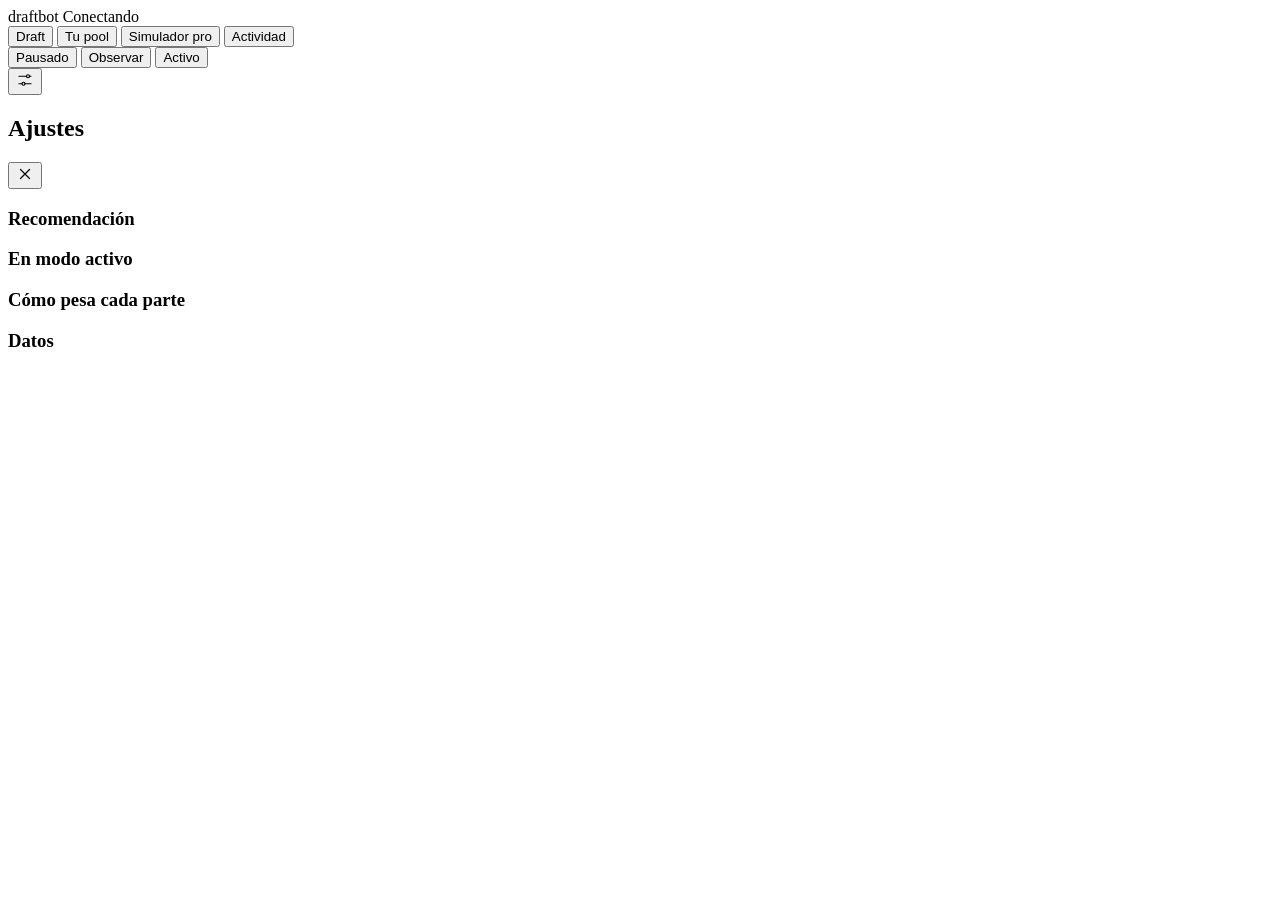
==== src/draftbot/ui/index.html @ eb8bdc1c "chore: fase 0 - paquete por capas, datos de usuario fuera del repo, tests y CI - Código reorganizado" ====
<!doctype html>
<html lang="es">
<head>
<meta charset="utf-8">
<meta name="viewport" content="width=device-width, initial-scale=1">
<title>draftbot</title>
<link rel="preconnect" href="https://fonts.googleapis.com">
<link rel="preconnect" href="https://fonts.gstatic.com" crossorigin>
<link href="https://fonts.googleapis.com/css2?family=Geist:wght@400;500;600;700&family=Geist+Mono:wght@400;500;600&display=swap" rel="stylesheet">
<link rel="stylesheet" href="/style.css">
</head>
<body>
<header class="bar">
  <div class="bar-left">
    <span class="brand">draftbot</span>
    <span class="conn" id="conn"><i></i><span>Conectando</span></span>
  </div>
  <nav class="tabs" id="tabs">
    <button data-view="draft" class="on">Draft</button>
    <button data-view="pool">Tu pool</button>
    <button data-view="pro">Simulador pro</button>
    <button data-view="log">Actividad</button>
  </nav>
  <div class="bar-right">
    <span class="rank" id="rank"></span>
    <div class="seg" id="modes" role="radiogroup" aria-label="Modo">
      <button data-mode="paused" role="radio">Pausado</button>
      <button data-mode="observe" role="radio">Observar</button>
      <button data-mode="active" role="radio">Activo</button>
    </div>
    <button class="icon-btn" id="open-settings" aria-label="Ajustes">
      <svg width="18" height="18" viewBox="0 0 24 24" fill="none" stroke="currentColor" stroke-width="1.6" stroke-linecap="round" stroke-linejoin="round"><path d="M4 7h10M18 7h2M4 17h4M12 17h8"/><circle cx="16" cy="7" r="2"/><circle cx="10" cy="17" r="2"/></svg>
    </button>
  </div>
</header>

<div class="demo-banner" id="demo" hidden>Modo demo · draft simulado con tus datos reales. No se toca el cliente.</div>

<main>
  <section id="view-draft" class="view"></section>
  <section id="view-pool" class="view" hidden></section>
  <section id="view-pro" class="view" hidden></section>
  <section id="view-log" class="view" hidden></section>
</main>

<div class="scrim" id="scrim" hidden></div>
<aside class="drawer" id="drawer" aria-hidden="true">
  <div class="drawer-head">
    <h2>Ajustes</h2>
    <button class="icon-btn" id="close-settings" aria-label="Cerrar">
      <svg width="18" height="18" viewBox="0 0 24 24" fill="none" stroke="currentColor" stroke-width="1.6" stroke-linecap="round"><path d="M6 6l12 12M18 6L6 18"/></svg>
    </button>
  </div>
  <div class="drawer-body">
    <h3>Recomendación</h3>
    <div id="pickmode-settings"></div>
    <h3>En modo activo</h3>
    <div id="toggles"></div>
    <h3>Cómo pesa cada parte</h3>
    <div id="weights"></div>
    <h3>Datos</h3>
    <div id="datainfo" class="datainfo"></div>
  </div>
</aside>

<script src="/app.js"></script>
<script src="/pro.js"></script>
</body>
</html>
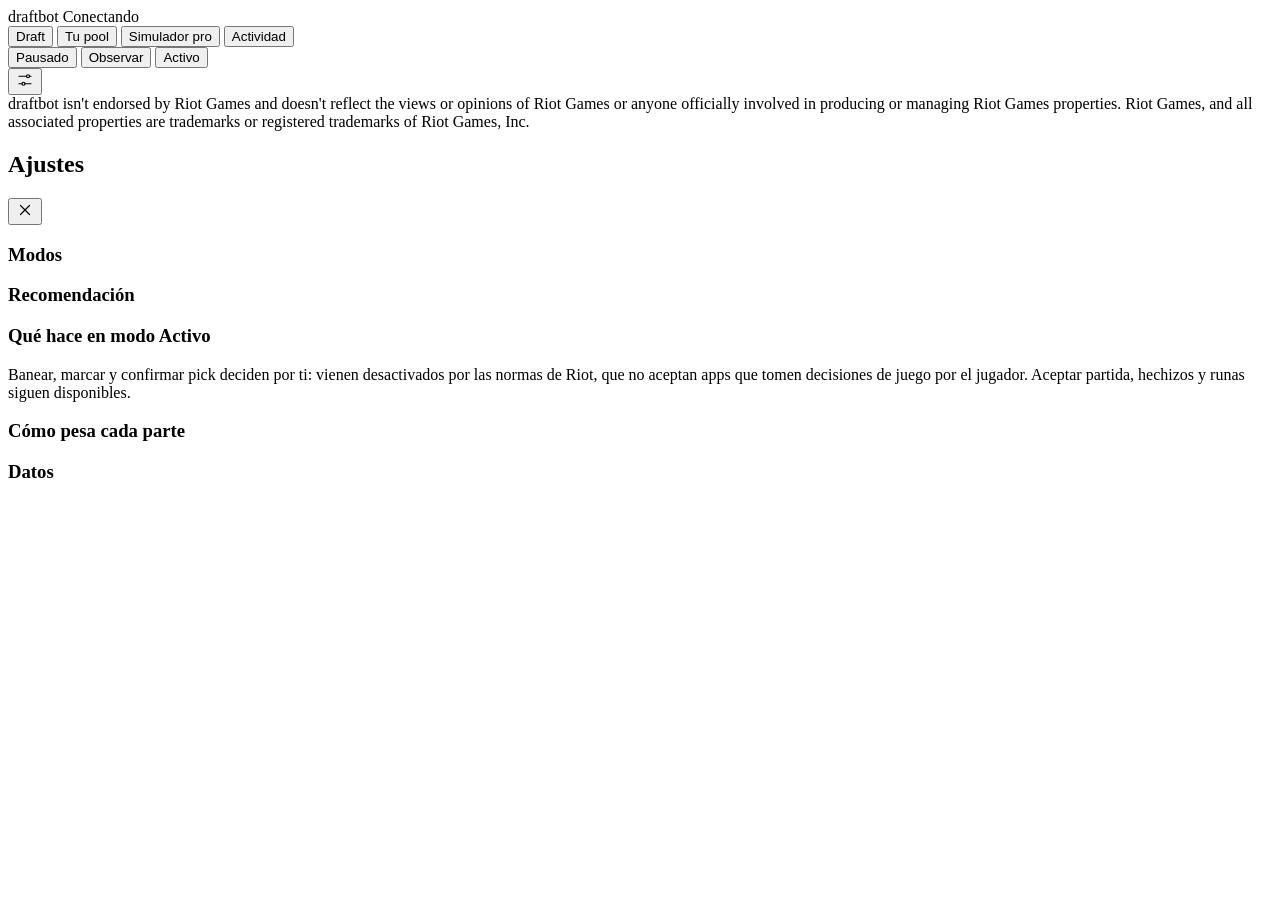
==== commit c7899709: "feat: aviso legal de Riot, decisiones de juego desactivadas y explicación de modos (0.7.0)" ====
--- a/src/draftbot/ui/index.html
+++ b/src/draftbot/ui/index.html
@@ -34,6 +34,8 @@
   </div>
 </header>
 
+<div class="demo-banner warn" id="platform" hidden></div>
+<div class="mode-hint" id="mode-hint"></div>
 <div class="demo-banner" id="demo" hidden>Modo demo · draft simulado con tus datos reales. No se toca el cliente.</div>
 
 <main>
@@ -42,6 +44,8 @@
   <section id="view-pro" class="view" hidden></section>
   <section id="view-log" class="view" hidden></section>
 </main>
+
+<footer class="legal" id="legal">draftbot isn't endorsed by Riot Games and doesn't reflect the views or opinions of Riot Games or anyone officially involved in producing or managing Riot Games properties. Riot Games, and all associated properties are trademarks or registered trademarks of Riot Games, Inc.</footer>
 
 <div class="scrim" id="scrim" hidden></div>
 <aside class="drawer" id="drawer" aria-hidden="true">
@@ -52,9 +56,12 @@
     </button>
   </div>
   <div class="drawer-body">
+    <h3>Modos</h3>
+    <div id="modes-help"></div>
     <h3>Recomendación</h3>
     <div id="pickmode-settings"></div>
-    <h3>En modo activo</h3>
+    <h3>Qué hace en modo Activo</h3>
+    <p class="drawer-note">Banear, marcar y confirmar pick deciden por ti: vienen desactivados por las normas de Riot, que no aceptan apps que tomen decisiones de juego por el jugador. Aceptar partida, hechizos y runas siguen disponibles.</p>
     <div id="toggles"></div>
     <h3>Cómo pesa cada parte</h3>
     <div id="weights"></div>
